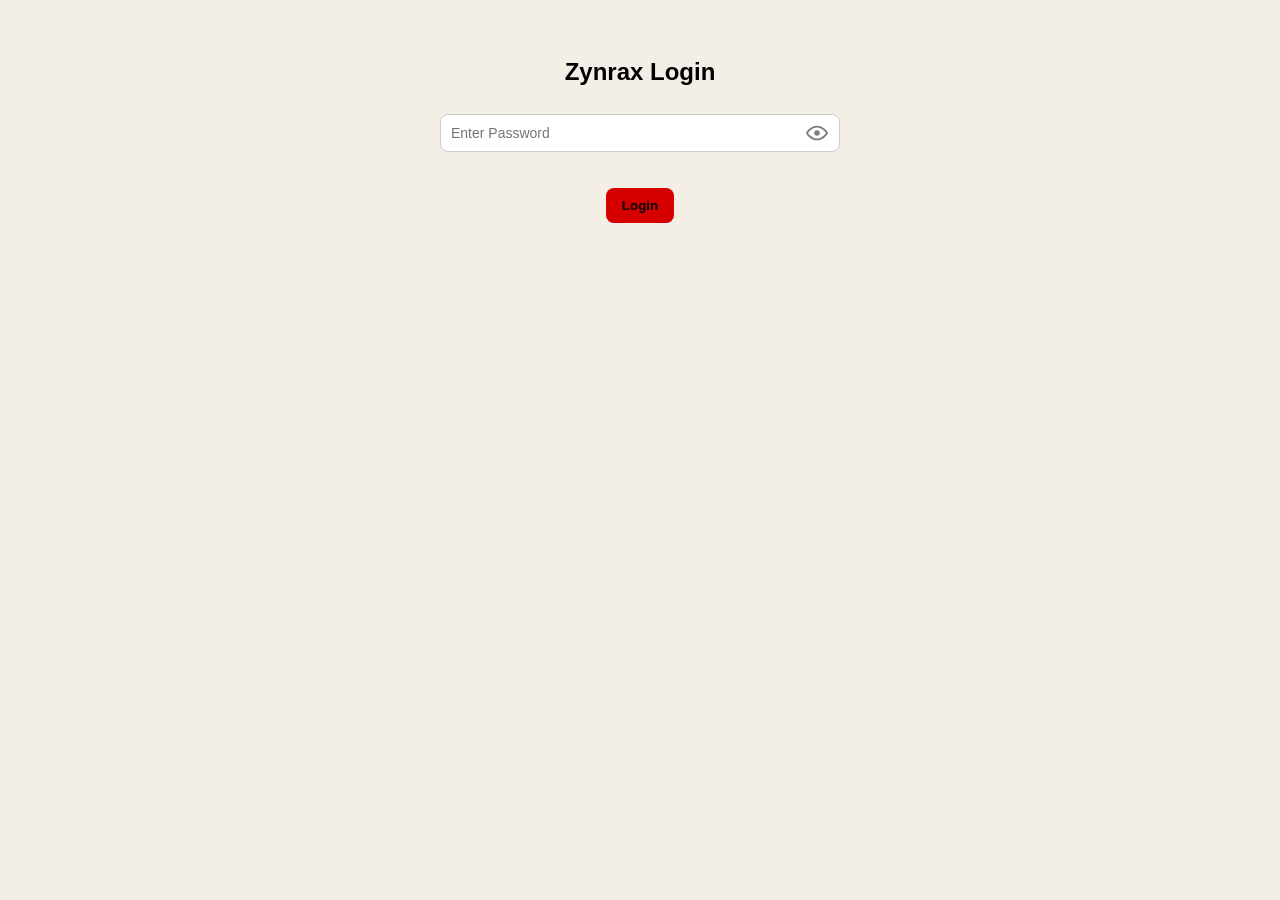
==== admin.html @ 74de4dac "Update admin.html" ====
<!DOCTYPE html>
<html lang="th">
<head>

<meta charset="UTF-8">
<meta name="viewport" content="width=device-width,initial-scale=1.0">

<title>Zynrax Panel</title>

<style>

body{
font-family:Arial;

/* พื้นหลังใหม่ดูแพงกว่า */
background:#f3efe6;

padding:30px;
}

.login{
max-width:400px;
margin:auto;
text-align:center;
}

input, textarea, select{
width:100%;
padding:10px;
margin:8px 0;   /* เพิ่มระยะห่าง */
border-radius:8px;
border:1px solid #ccc;
font-size:14px;
transition:0.2s;

box-sizing:border-box;
  
}

/* ⭐ วางโค้ดนี้ต่อจากด้านบน */

input:focus,
textarea:focus,
select:focus{

outline:none;

border-color:#d60000;

box-shadow:
0 0 0 3px rgba(214,0,0,0.2);

}

button{
padding:10px 16px;
background:#d60000;
border:none;
border-radius:8px;
cursor:pointer;
margin-top:10px;  /* เพิ่มช่องว่าง */
font-weight:600;
}

@keyframes fadeIn{
from{
opacity:0;
transform:translateY(6px);
}
to{
opacity:1;
transform:translateY(0);
}
}

#categoryFilter button.active{
background:#333;
color:white;
}

button:hover{
opacity:0.85;
}

/* ===== Layout ซ้าย-ขวา ===== */

.panel{
display:none;
gap:26px;
align-items:flex-start;
}

.formBox{

width:320px;

flex-shrink:0;

position:sticky;
top:20px;

height:fit-content;

/* เพิ่มพื้นหลัง */
background:linear-gradient(
145deg,
#ffffff,
#f7f7f7
);

/* ระยะขอบ */
padding:20px;

/* มุมโค้ง */
border-radius:16px;

/* เงา */
box-shadow:0 4px 14px rgba(0,0,0,0.06);

}
  
.listBox{

flex:1;

background:linear-gradient(
145deg,
#ffffff,
#f3f3f3
);

padding:22px;   /* จาก 20 → 26 */

border-radius:18px;

box-shadow:
0 6px 18px rgba(0,0,0,0.06),
inset 0 1px 0 rgba(255,255,255,0.6);

}
  
/* ===== Card แบบมืออาชีพ ===== */

.card{
display:flex;
gap:14px;
align-items:flex-start;
background:white;
padding:14px;
border-radius:14px;
margin-top:14px;

box-shadow:0 4px 14px rgba(0,0,0,0.06);

transition:0.2s;
}

.card:hover{
transform:translateY(-3px);

box-shadow:0 10px 22px rgba(0,0,0,0.12);
}

.card img{
width:100px;
height:70px;
object-fit:cover;
border-radius:8px;
}

.card:hover{
transform:translateY(-2px);
box-shadow:0 6px 16px rgba(0,0,0,0.08);
transition:0.15s;
}

/* ⭐ Trending Badge */

.thumbBox{
position:relative;
}

.trendingBadge{
position:absolute;
top:6px;
right:6px;
background:#ff4040;
color:white;
font-size:12px;
padding:2px 6px;
border-radius:6px;
font-weight:bold;
}

.sectionDivider{

border:none;

height:1px;

background:linear-gradient(
to right,
transparent,
#ddd,
transparent
);

margin:14px 0 18px;

}

#searchInput{

margin-top:6px;

margin-bottom:12px;

}

/* ===== DARK MODE (FIX REAL) ===== */

body.dark{
background:#111 !important;
color:white;
}

/* กล่องหลัก */

body.dark .formBox{
background:linear-gradient(
145deg,
#1a1a1a,
#111
);
}

body.dark .listBox{
background:linear-gradient(
145deg,
#1a1a1a,
#111
);
}

/* card */

body.dark .card{
background:#1a1a1a;
color:white;
}

/* input */

body.dark input,
body.dark textarea,
body.dark select{
background:#111;
color:white;
border:1px solid #333;
}

/* code preview */

body.dark pre{
background:#000;
color:#0f0;
}

/* เส้น divider */

body.dark .sectionDivider{
background:linear-gradient(
to right,
transparent,
#444,
transparent
);
}

#darkBtn{

display:flex;
align-items:center;
justify-content:center;

width:44px;
height:44px;

padding:0;

border-radius:14px;

}

/* คุมขนาด icon */

#darkBtn svg{

width:24px;
height:24px;
display:block;
}

#darkBtn:hover{

transform:scale(1.08);

box-shadow:
0 4px 12px rgba(0,0,0,0.25);

}

  /* ⭐ ป้องกัน padding ปุ่มตาเพี้ยน */

button[onclick="togglePassword()"]{

padding:0 !important;
margin:0 !important;

background:none !important;

}

body.dark #eyeIcon path,
body.dark #eyeIcon circle{

stroke:#ccc;
fill:#ccc;

}

#eyeBtn{

position:absolute;
right:10px;

top:50%;
transform:translateY(-50%);

background:none;
border:none;

padding:0;

display:flex;
align-items:center;
justify-content:center;

width:28px;
height:28px;

cursor:pointer;

}

#eyeBtn svg{

width:22px;
height:22px;

display:block;

opacity:0.75;

}

#eyeBtn:hover svg{

opacity:1;

}
  

</style>

</head>

<body>

<!-- LOGIN -->

<div class="login" id="loginBox">
  
<div id="loadingText" style="display:none;margin-top:10px;color:#555;">
⏳ Loading database...
</div>

<h2>Zynrax Login</h2>

<form onsubmit="login(); return false;">

<div style="position:relative;">

<input 
id="password" 
type="password" 
placeholder="Enter Password"
style="padding-right:44px;">

<button 
type="button"
onclick="togglePassword()"

style="
position:absolute;
right:8px;
top:50%;
transform:translateY(-50%);

background:none;
border:none;

width:30px;
height:30px;

display:flex;
align-items:center;
justify-content:center;

cursor:pointer;
padding:0;
">

<svg id="eyeIcon"
viewBox="0 0 24 24"
style="
width:22px;
height:22px;
display:block;
opacity:0.75;
">

<path 
d="M1 12s4-7 11-7 11 7 11 7-4 7-11 7-11-7-11-7z"
fill="none"
stroke="#555"
stroke-width="2"/>

<circle 
cx="12" 
cy="12" 
r="3"
fill="#555"/>

</svg>

</button>

</div>
<br>

<button type="submit">
Login
</button>

</form>

</div>

<!-- PANEL -->

<div class="panel" id="panelBox">

<!-- LEFT FORM -->

<div class="formBox">

<h2>Script Manager</h2>

<button onclick="toggleDark()" id="darkBtn">

<svg id="darkIcon" viewBox="0 0 24 24">

<path fill="white"
d="M21 12.79A9 9 0 0 1 11.21 3
7 7 0 1 0 21 12.79z"/>

</svg>

</button>

<input id="title" placeholder="Title">

<select id="category">

<option value="">-- Select Category --</option>

<option value="blox">blox</option>
<option value="anime">anime</option>
<option value="sim">sim</option>

</select>

<input 
id="thumb" 
placeholder="Paste YouTube URL or Image Thumbnail URL"
oninput="previewThumb()">

<img 
id="thumbPreview"
style="width:180px;border-radius:10px;display:none;margin-top:6px;">

<textarea id="script" placeholder="Script Code"></textarea>

<button onclick="addScript()">
➕ Add Script
</button>

<input 
type="file" 
id="importFile"
accept=".json"
style="display:none"
onchange="importDatabase(event)">

<button onclick="document.getElementById('importFile').click()">
📂 Import Database
</button>

<button onclick="download()">
💾 Export Database
</button>

</div>

<!-- RIGHT LIST -->

<div class="listBox">

<h3 id="scriptCount">
All Scripts (0)
</h3>
<hr class="sectionDivider">
  
<input 
id="searchInput" 
placeholder="🔎 Search Script"
oninput="searchScript()">

<br>

<div id="categoryFilter">

<button onclick="setFilter('all')">
All
</button>

<button onclick="setFilter('blox')">
blox
</button>

<button onclick="setFilter('anime')">
anime
</button>

<button onclick="setFilter('sim')">
sim
</button>

</div>

<div id="list"></div>
  
<div id="pagination"
style="margin-top:15px;"></div>

</div>

</div>
  
<script>

let data = { scripts: [], trending: [] };
let currentFilter = "all";
let dbLoaded = false;
  
let currentPage = 1;
let perPage = 12;

fetch("database.json")
.then(res => res.json())
.then(db => {

data = db;

console.log("Database loaded:", data);

dbLoaded = true;

})
.catch(err => {

console.error("โหลด database.json ไม่สำเร็จ", err);

dbLoaded = true; // ✅ เพิ่มบรรทัดนี้

});
</script>

<script>
  
/* PASSWORD */

const ADMIN_PASSWORD="551901";



function login(){

let pass=document
.getElementById("password")
.value
.trim();

if(pass===ADMIN_PASSWORD){

if(!dbLoaded){

document.getElementById("loadingText").style.display="block";

return;

}

console.log("Login button pressed");
  
document.getElementById("loginBox").style.display="none";

document.getElementById("panelBox").style.display="flex";

loadScripts();

}else{

alert("Wrong Password");

}

}


/* LOAD DATA */

function loadScripts(){

console.log("loadScripts called");

/* ถ้า database.js ไม่โหลด */



console.log("DATA =", data);

/* กัน scripts/trending หาย */

if(!data.scripts){
data.scripts=[];
}

if(!data.trending){
data.trending=[];
}

render();

}
/* RENDER */

function render(){

let list = document.getElementById("list");

list.innerHTML="";

/* filter */

let filtered = [...data.scripts]

.filter(s => {

if(currentFilter === "all"){
return true;
}

return s.category === currentFilter;

})

.sort((a,b)=>b.id-a.id);

/* pagination */

let start = (currentPage-1) * perPage;
let end = start + perPage;

let pageData =
filtered.slice(start,end);

/* update count */

document.getElementById("scriptCount").innerText =
"All Scripts (" + filtered.length + ")";

/* render page */

/* render page (FAST VERSION) */

let html = "";

pageData.forEach((s)=>{

html += createCard(s);

});

list.innerHTML = html;

/* ถ้าไม่มี */

if(list.innerHTML===""){

list.innerHTML=`

<div style="
text-align:center;
padding:40px;
color:#777;
">

📂 ยังไม่มี Script

</div>

`;

}

/* render pagination */

renderPagination(filtered.length);

}

/* ⭐ เพิ่มตรงนี้ */

function renderPagination(total){

let pageBox =
document.getElementById("pagination");

if(!pageBox) return;

pageBox.innerHTML="";

let totalPages =
Math.ceil(total / perPage);

for(let i=1;i<=totalPages;i++){

let btn=document.createElement("button");

btn.innerText=i;

if(i===currentPage){
btn.style.background="#333";
btn.style.color="white";
}

btn.onclick=()=>{

currentPage=i;

render();

window.scrollTo({
top:0,
behavior:"smooth"
});

};

pageBox.appendChild(btn);

}

}
  
/* CREATE CARD */

function createCard(s){

return `

<div class="card">

<div class="thumbBox">

<img src="${s.thumb || 'https://via.placeholder.com/120'}">

${s.trending ? `
<div class="trendingBadge">
⭐ Trending
</div>
` : ""}

</div>

<div style="flex:1;">

<b>
${(s.title || "").substring(0,80)}
</b>

<br>

<small>
Category: ${s.category}
</small>

<pre style="
max-height:70px;
overflow:auto;
background:#f5f5f5;
padding:6px;
border-radius:6px;
">

${escapeHTML(
(s.script || "").substring(0,200)
)}

</pre>

<div>

<button onclick="editScript(${s.id})">
✏️
</button>

<button onclick="deleteScript(${s.id})">
❌
</button>

<button 
onclick="toggleTrending(${s.id})"
style="
background:${s.trending ? '#ff4040' : '#d60000'};
">
⭐
</button>

<button onclick="previewScript(${s.id})">
👁
</button>

<button onclick="copyScript(${s.id})">
📋
</button>

</div>

</div>

</div>

`;

}
/* SEARCH */

function searchScript(){

let keyword =
document
.getElementById("searchInput")
.value
.toLowerCase();

currentPage = 1; // reset page ตอนค้นหา

renderSearch(keyword);

}

function renderSearch(keyword){

let list =
document.getElementById("list");

list.innerHTML="";

let filtered = [...data.scripts]

.filter(s => {

/* Filter Category */

if(currentFilter !== "all"){

if(s.category !== currentFilter){
return false;
}

}

/* Filter Search */

return (s.title || "")
.toLowerCase()
.includes(keyword);

})

.sort((a,b)=>b.id-a.id);


/* pagination */

let start =
(currentPage-1) * perPage;

let end =
start + perPage;

let pageData =
filtered.slice(start,end);


/* count */

document.getElementById("scriptCount").innerText =
"All Scripts (" + filtered.length + ")";


pageData.forEach((s)=>{

list.innerHTML += createCard(s);

});


if(list.innerHTML===""){

list.innerHTML=`

<div style="
text-align:center;
padding:40px;
color:#777;
">

🔎 ไม่พบ Script ที่ค้นหา

</div>

`;

}

/* pagination */

renderPagination(filtered.length);

}

function encodeBase64(text){

try{

return btoa(
unescape(
encodeURIComponent(text)
)
);

}catch(e){

console.warn("Encode error:", e);

return "";

}

}

function escapeHTML(text){

return text
.replace(/&/g,"&amp;")
.replace(/</g,"&lt;")
.replace(/>/g,"&gt;")
.replace(/"/g,"&quot;")
.replace(/'/g,"&#39;");

}

function decodeBase64(text){

if(!text) return "";

try{

return decodeURIComponent(
escape(
atob(text)
)
);

}catch(e){

console.warn("Decode error:", e);

return text;

}

}

/* ADD SCRIPT */

function addScript(){

let thumbInput=document.getElementById("thumb").value;
  
let title=document.getElementById("title").value.trim();
let category=document.getElementById("category").value.trim();

if(title===""){
alert("กรุณาใส่ Title");
return;
}

if(category===""){
alert("กรุณาเลือก Category");
return;
}

/* YouTube → Thumbnail */

if(
thumbInput.includes("youtube.com") || 
thumbInput.includes("youtu.be")
){

let videoId="";

if(thumbInput.includes("watch?v=")){
videoId=thumbInput.split("watch?v=")[1].split("&")[0];
}

if(thumbInput.includes("youtu.be/")){
videoId=thumbInput.split("youtu.be/")[1].split("?")[0];
}

if(videoId){
thumbInput=
"https://img.youtube.com/vi/"
+videoId+
"/maxresdefault.jpg";
}

}

let rawText =
document
.getElementById("script")
.value
.trim();

if(rawText===""){

alert("Script cannot be empty");
return;

}

/* ✅ confirm ต้องอยู่ตรงนี้ */

if(!confirm("Add this script?")){
return;
}
  
let scriptText = rawText;


/* CREATE */

let newScript={

id:Date.now(),

title:title,
category:category,

thumb:thumbInput,

script:scriptText,

trending:false

};

data.scripts.push(newScript);

render();

alert("Script added successfully!");showToast("Script added successfully!");
/* CLEAR FORM */

document.getElementById("title").value="";
document.getElementById("category").value="";
document.getElementById("thumb").value="";
document.getElementById("script").value="";

/* ✅ เคลียร์รูป preview */

document.getElementById("thumbPreview").style.display="none";
document.getElementById("thumbPreview").src="";
}

/* EDIT */

function editScript(id){

let index =
data.scripts.findIndex(s=>s.id===id);

if(index===-1){
alert("Script not found");
return;
}

let s=data.scripts[index];

document.getElementById("title").value = s.title || "";
document.getElementById("category").value = s.category || "blox";
document.getElementById("thumb").value = s.thumb || "";
document.getElementById("script").value = s.script || "";
/* ✅ แสดงรูปตอน edit */

previewThumb();

data.scripts.splice(index,1);

render();

}
/* DELETE */

function deleteScript(id){

if(!confirm("Delete this script permanently?")){
return;
}

let index =
data.scripts.findIndex(s=>s.id===id);

if(index===-1){
alert("Script not found");
return;
}

data.scripts.splice(index,1);

render();

}
/* TRENDING */

function toggleTrending(id){

let index =
data.scripts.findIndex(s=>s.id===id);

if(index===-1){
alert("Script not found");
return;
}

let script=data.scripts[index];

let count=
data.scripts
.filter(s=>s.trending)
.length;

/* limit 3 */

if(!script.trending){

if(count>=3){

showToast("⚠️ Trending ได้สูงสุด 3 ตัว");
return;

}

}

/* toggle */

script.trending=!script.trending;

/* แจ้งเตือน */

if(script.trending){

showToast("⭐ Set as Trending");

}else{

showToast("⭐ Removed from Trending");

}

render();

}


/* PREVIEW SCRIPT (FIXED) */

function previewScript(id){

let index =
data.scripts.findIndex(s=>s.id===id);

if(index===-1){
alert("Script not found");
return;
}

let s = data.scripts[index];

if(!s.script){
alert("ไม่มีข้อมูล script");
return;
}

/* แปลงให้ปลอดภัย */

let raw = s.script;

let safeHTML =
raw
.replace(/&/g,"&amp;")
.replace(/</g,"&lt;")
.replace(/>/g,"&gt;");

/* เปิดหน้าพรีวิว */

let win = window.open("", "_blank");

if(!win){
alert("Popup ถูกบล็อก");
return;
}

win.document.open();

win.document.write(`

<!DOCTYPE html>
<html>

<head>

<title>Preview</title>

<style>

body{
margin:0;
background:#111;
color:#0f0;
font-family:monospace;
padding:20px;
white-space:pre-wrap;
}


</style>

</head>

<body>

${safeHTML}

</body>

</html>

`);

win.document.close();

}

function copyScript(id){

let index =
data.scripts.findIndex(s=>s.id===id);

if(index===-1){
showToast("❌ Script not found");
return;
}

let text =
data.scripts[index].script;

navigator.clipboard.writeText(text)
.then(()=>{

showToast("📋 Copied Script");

})
.catch(()=>{

showToast("❌ Copy failed");

});

}

function download(){

/* บันทึกข้อมูลแบบตรง */

let jsText =
JSON.stringify(data,null,2);

/* export เป็น JS */

let blob=new Blob(
[jsText],
{type:"application/json"}
);

let a=document.createElement("a");

a.href=URL.createObjectURL(blob);

a.download="database_backup_"+Date.now()+".json";

a.click();

}

function importDatabase(event){

let file = event.target.files[0];

if(!file){
return;
}

if(!confirm("Import database? Current data will be replaced.")){
return;
}

let reader = new FileReader();

reader.onload = function(e){

try{

let importedData =
JSON.parse(e.target.result);

/* ตรวจว่าเป็น database จริง */

if(!importedData.scripts || !Array.isArray(importedData.scripts)){
alert("Invalid database file");
return;
}

if(!importedData.trending){
importedData.trending=[];
}

/* แทนที่ข้อมูล */

data = importedData;

/* บันทึกไฟล์ใหม่ */

/* แสดงใหม่ */

render();

alert("Import successful!");

}catch(err){

alert("Import failed! File may be broken.");

}

};

reader.readAsText(file);

/* reset input */

event.target.value="";

}

function previewThumb(){

let thumbInput =
document.getElementById("thumb").value;

let preview =
document.getElementById("thumbPreview");

if(!thumbInput){

preview.style.display="none";
return;

}

/* YouTube → Thumbnail */

if(
thumbInput.includes("youtube.com") ||
thumbInput.includes("youtu.be")
){

let videoId="";

if(thumbInput.includes("watch?v=")){
videoId=
thumbInput
.split("watch?v=")[1]
.split("&")[0];
}

if(thumbInput.includes("youtu.be/")){
videoId=
thumbInput
.split("youtu.be/")[1]
.split("?")[0];
}

if(videoId){

thumbInput =
"https://img.youtube.com/vi/"
+videoId+
"/maxresdefault.jpg";

}

}

/* แสดงรูป */

preview.src = thumbInput;

preview.style.display="block";

}

function setFilter(category){

currentFilter = category;

/* highlight button */

document
.querySelectorAll("#categoryFilter button")
.forEach(btn=>btn.classList.remove("active"));

document
.querySelector(
`#categoryFilter button[onclick="setFilter('${category}')"]`
)
.classList.add("active");

/* reset search */

document.getElementById("searchInput").value = "";

render();

}

function showToast(text){

let toast =
document.getElementById("toast");

toast.innerText = text;

toast.style.display = "block";

setTimeout(()=>{

toast.style.display="none";

},2000);

}

function togglePassword(){

let input =
document.getElementById("password");

let icon =
document.getElementById("eyeIcon");

/* ถ้าเป็น password → show */

if(input.type === "password"){

input.type = "text";

/* เปลี่ยนเป็น eye-off */

icon.innerHTML = `
<path fill="#555"
d="M12 5c-7 0-10 7-10 7s3 7 10 7 
10-7 10-7-3-7-10-7zm0 
12a5 5 0 110-10 5 5 0 010 10z"/>
<line x1="3" y1="3" x2="21" y2="21"
stroke="#555"
stroke-width="2"/>
`;

}else{

input.type = "password";

/* กลับเป็น eye */

icon.innerHTML = `
<path fill="#555"
d="M12 5c-7 0-10 7-10 7s3 7 10 7 
10-7 10-7-3-7-10-7zm0 
12a5 5 0 110-10 5 5 0 010 10z"/>
<circle cx="12" cy="12" r="2" fill="#555"/>
`;

}

}
  
function toggleDark(){

document.body.classList.toggle("dark");

let icon =
document.getElementById("darkIcon");

/* ถ้า dark */

if(document.body.classList.contains("dark")){

localStorage.setItem("darkmode","on");

/* Sun icon (สมส่วนจริง) */

icon.innerHTML = `
<circle cx="12" cy="12" r="4" fill="white"/>

<g stroke="white" stroke-width="2" stroke-linecap="round">
<line x1="12" y1="2" x2="12" y2="5"/>
<line x1="12" y1="19" x2="12" y2="22"/>
<line x1="2" y1="12" x2="5" y2="12"/>
<line x1="19" y1="12" x2="22" y2="12"/>
<line x1="4.5" y1="4.5" x2="6.5" y2="6.5"/>
<line x1="17.5" y1="17.5" x2="19.5" y2="19.5"/>
<line x1="17.5" y1="6.5" x2="19.5" y2="4.5"/>
<line x1="4.5" y1="19.5" x2="6.5" y2="17.5"/>
</g>
`;

}else{

localStorage.setItem("darkmode","off");

/* Moon icon (สมส่วนจริง) */

icon.innerHTML = `
<path 
d="M21 12.5
A8.5 8.5 0 1 1 11.5 3
A7 7 0 0 0 21 12.5z"
fill="white"/>
`;

}

}

/* โหลดสถานะ */

if(localStorage.getItem("darkmode")==="on"){

document.body.classList.add("dark");

let icon =
document.getElementById("darkIcon");

/* ตั้งเป็น Sun ตอนโหลด */

icon.innerHTML = `
<circle cx="12" cy="12" r="4" fill="white"/>

<g stroke="white" stroke-width="2" stroke-linecap="round">
<line x1="12" y1="2" x2="12" y2="5"/>
<line x1="12" y1="19" x2="12" y2="22"/>
<line x1="2" y1="12" x2="5" y2="12"/>
<line x1="19" y1="12" x2="22" y2="12"/>
<line x1="4.5" y1="4.5" x2="6.5" y2="6.5"/>
<line x1="17.5" y1="17.5" x2="19.5" y2="19.5"/>
<line x1="17.5" y1="6.5" x2="19.5" y2="4.5"/>
<line x1="4.5" y1="19.5" x2="6.5" y2="17.5"/>
</g>
`;

}
  
</script>

<div id="toast"
style="
position:fixed;
bottom:20px;
right:20px;
background:#333;
color:white;
padding:10px 16px;
border-radius:8px;
display:none;
z-index:999;
">
Saved
</div>
  
</body>
</html>
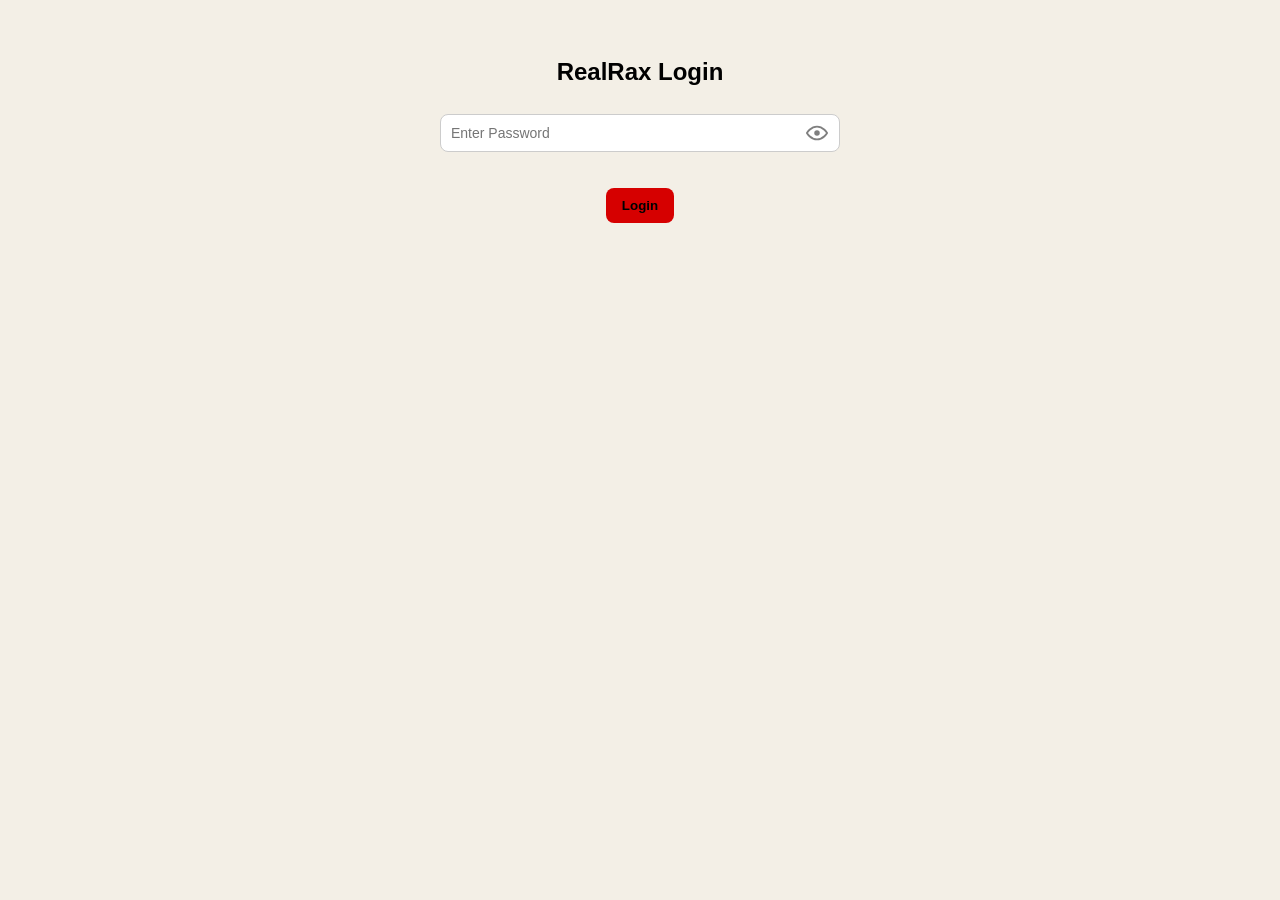
==== commit 600d2c92: "Update admin.html" ====
--- a/admin.html
+++ b/admin.html
@@ -5,7 +5,7 @@
 <meta charset="UTF-8">
 <meta name="viewport" content="width=device-width,initial-scale=1.0">
 
-<title>Zynrax Panel</title>
+<title>RealRax Panel</title>
 
 <style>
 
@@ -321,10 +321,15 @@
 
 }
 
-body.dark #eyeIcon path,
+body.dark #eyeIcon path{
+
+stroke:#ccc;
+fill:none;
+
+}
+
 body.dark #eyeIcon circle{
 
-stroke:#ccc;
 fill:#ccc;
 
 }
@@ -361,6 +366,9 @@
 display:block;
 
 opacity:0.75;
+
+stroke-linecap:round;
+stroke-linejoin:round;
 
 }
 
@@ -385,7 +393,7 @@
 ⏳ Loading database...
 </div>
 
-<h2>Zynrax Login</h2>
+<h2>RealRax Login</h2>
 
 <form onsubmit="login(); return false;">
 
@@ -502,8 +510,15 @@
 
 <textarea id="script" placeholder="Script Code"></textarea>
 
-<button onclick="addScript()">
+<button onclick="addScript()" id="addBtn">
 ➕ Add Script
+</button>
+
+<button 
+onclick="cancelEdit()" 
+id="cancelBtn"
+style="display:none;background:#555;">
+❌ Cancel Edit
 </button>
 
 <input 
@@ -576,6 +591,7 @@
   
 let currentPage = 1;
 let perPage = 12;
+let editingId = null;
 
 fetch("database.json")
 .then(res => res.json())
@@ -1020,6 +1036,58 @@
 
 function addScript(){
 
+/* ถ้าอยู่ในโหมดแก้ */
+
+if(editingId){
+
+let index =
+data.scripts.findIndex(s=>s.id===editingId);
+
+if(index!==-1){
+
+data.scripts[index].title =
+document.getElementById("title").value.trim();
+
+data.scripts[index].category =
+document.getElementById("category").value.trim();
+
+data.scripts[index].thumb =
+document.getElementById("thumb").value;
+
+data.scripts[index].script =
+document.getElementById("script").value.trim();
+
+showToast("✅ Script updated");
+
+/* รีเซ็ตแบบไม่โชว์ Cancel */
+
+editingId = null;
+
+/* เคลียร์ฟอร์ม */
+
+document.getElementById("title").value="";
+document.getElementById("category").value="";
+document.getElementById("thumb").value="";
+document.getElementById("script").value="";
+
+document.getElementById("thumbPreview").style.display="none";
+
+/* คืนปุ่ม */
+
+document.getElementById("addBtn").innerText =
+"➕ Add Script";
+
+document.getElementById("cancelBtn").style.display =
+"none";
+
+render();
+
+return;
+
+}
+
+}
+
 let thumbInput=document.getElementById("thumb").value;
   
 let title=document.getElementById("title").value.trim();
@@ -1132,19 +1200,31 @@
 
 let s=data.scripts[index];
 
+/* ใส่ข้อมูลกลับฟอร์ม */
+
 document.getElementById("title").value = s.title || "";
-document.getElementById("category").value = s.category || "blox";
+document.getElementById("category").value = s.category || "";
 document.getElementById("thumb").value = s.thumb || "";
 document.getElementById("script").value = s.script || "";
-/* ✅ แสดงรูปตอน edit */
+
+/* แสดงรูป */
 
 previewThumb();
 
-data.scripts.splice(index,1);
-
-render();
-
-}
+/* ตั้งโหมดแก้ */
+
+editingId = id;
+
+/* เปลี่ยนปุ่ม */
+
+document.getElementById("addBtn").innerText =
+"💾 Update Script";
+
+document.getElementById("cancelBtn").style.display =
+"inline-block";
+
+}
+  
 /* DELETE */
 
 function deleteScript(id){
@@ -1507,6 +1587,31 @@
 
 }
 
+function cancelEdit(){
+
+editingId = null;
+
+/* เคลียร์ฟอร์ม */
+
+document.getElementById("title").value="";
+document.getElementById("category").value="";
+document.getElementById("thumb").value="";
+document.getElementById("script").value="";
+
+document.getElementById("thumbPreview").style.display="none";
+
+/* คืนปุ่ม */
+
+document.getElementById("addBtn").innerText =
+"➕ Add Script";
+
+document.getElementById("cancelBtn").style.display =
+"none";
+
+showToast("Cancelled");
+
+}
+
 function togglePassword(){
 
 let input =
@@ -1515,36 +1620,51 @@
 let icon =
 document.getElementById("eyeIcon");
 
-/* ถ้าเป็น password → show */
+/* ถ้าเป็น password → แสดงรหัส */
 
 if(input.type === "password"){
 
 input.type = "text";
 
-/* เปลี่ยนเป็น eye-off */
+/* eye-off (ตาขีด) */
 
 icon.innerHTML = `
-<path fill="#555"
-d="M12 5c-7 0-10 7-10 7s3 7 10 7 
-10-7 10-7-3-7-10-7zm0 
-12a5 5 0 110-10 5 5 0 010 10z"/>
-<line x1="3" y1="3" x2="21" y2="21"
-stroke="#555"
-stroke-width="2"/>
+
+<path 
+d="M2 12s3-7 10-7 10 7 10 7-3 7-10 7-10-7-10-7"
+stroke="#888"
+stroke-width="2"
+fill="none"/>
+
+<line 
+x1="3" y1="3"
+x2="21" y2="21"
+stroke="#888"
+stroke-width="2"
+stroke-linecap="round"/>
+
 `;
 
 }else{
 
 input.type = "password";
 
-/* กลับเป็น eye */
+/* eye (ตาปกติ) */
 
 icon.innerHTML = `
-<path fill="#555"
-d="M12 5c-7 0-10 7-10 7s3 7 10 7 
-10-7 10-7-3-7-10-7zm0 
-12a5 5 0 110-10 5 5 0 010 10z"/>
-<circle cx="12" cy="12" r="2" fill="#555"/>
+
+<path 
+d="M2 12s3-7 10-7 10 7 10 7-3 7-10 7-10-7-10-7"
+stroke="#888"
+stroke-width="2"
+fill="none"/>
+
+<circle 
+cx="12"
+cy="12"
+r="2"
+fill="#888"/>
+
 `;
 
 }
@@ -1608,7 +1728,7 @@
 let icon =
 document.getElementById("darkIcon");
 
-/* ตั้งเป็น Sun ตอนโหลด */
+/* ใช้ SUN ตัวใหม่ */
 
 icon.innerHTML = `
 <circle cx="12" cy="12" r="4" fill="white"/>
@@ -1623,6 +1743,21 @@
 <line x1="17.5" y1="6.5" x2="19.5" y2="4.5"/>
 <line x1="4.5" y1="19.5" x2="6.5" y2="17.5"/>
 </g>
+`;
+
+}else{
+
+/* ถ้า Light Mode → Moon */
+
+let icon =
+document.getElementById("darkIcon");
+
+icon.innerHTML = `
+<path 
+d="M21 12.5
+A8.5 8.5 0 1 1 11.5 3
+A7 7 0 0 0 21 12.5z"
+fill="white"/>
 `;
 
 }
